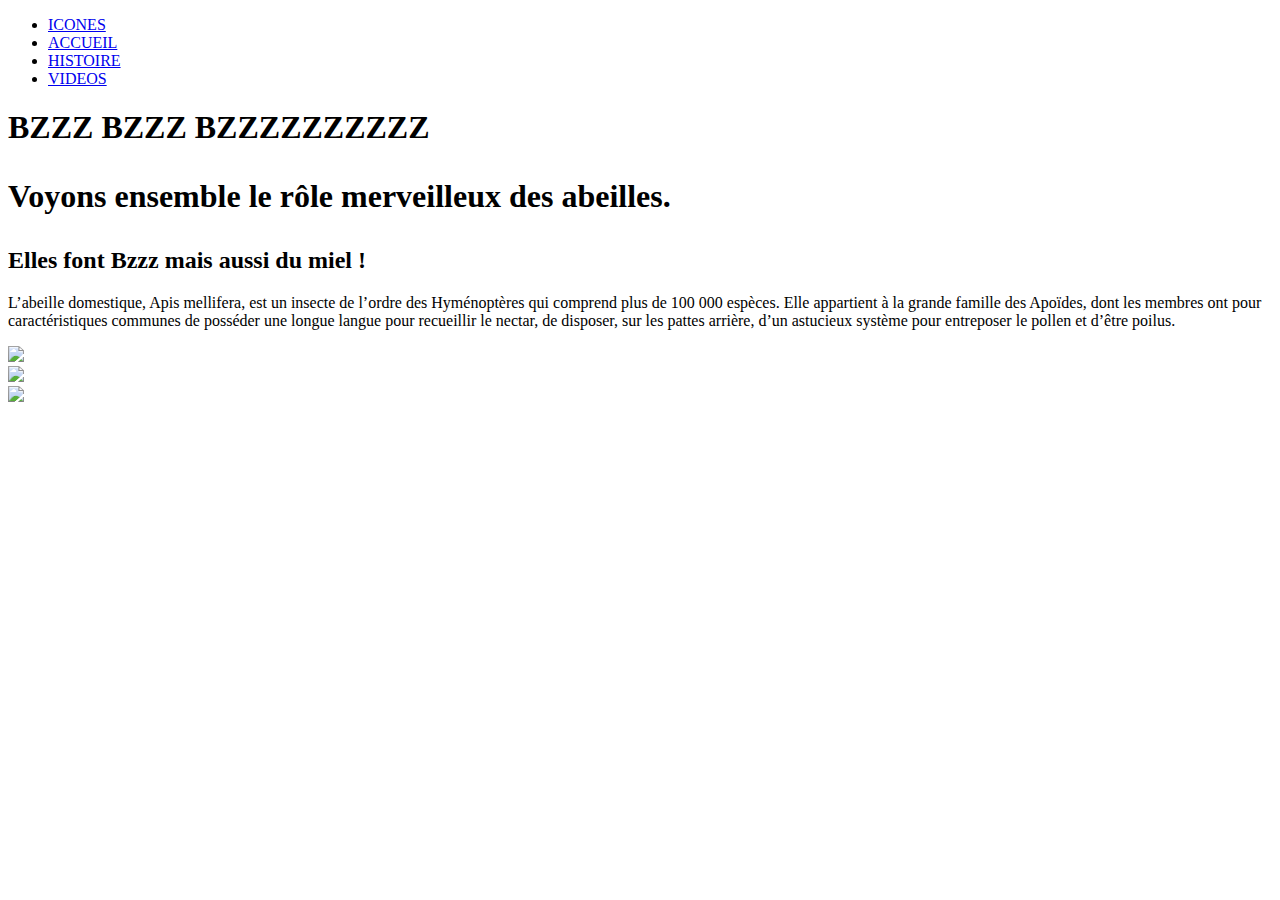
==== index.html @ 653a1ef9 "Add files via upload" ====
<!doctype html>
<html>
<head>
<meta charset="UTF-8">
<link rel="stylesheet" href="Css/stylesheet.css">
<title>Page Test</title>

<style type="text/css">
@import url("Css/stylesheet.css");
</style>

</head>

<body>



<div id="container">



<header>

<nav>
		<ul>
      <li> <a href="./icones.html"> ICONES </a> </li>
			<li> <a href="./index.html"> ACCUEIL </a> </li>
			<li> <a href="./infos.html"> HISTOIRE </a> </li>
			<li> <a href="./videos.html"> VIDEOS </a> </li>

		</ul>

	</nav>


	<div class="intro">
	<h1>
		BZZZ BZZZ BZZZZZZZZZZ
		<p>Voyons ensemble le rôle merveilleux des abeilles.</p>
	</h1>
</div>
</header>
</div>


	<div class="container">

		<h2>Elles font Bzzz mais aussi du miel !</h2>

		<p>L’abeille domestique, Apis mellifera, est un insecte de l’ordre des Hyménoptères qui comprend plus de 100 000 espèces. Elle appartient à la grande famille des Apoïdes, dont les membres ont pour caractéristiques communes de posséder une longue langue pour recueillir le nectar, de disposer, sur les pattes arrière, d’un astucieux système pour entreposer le pollen et d’être poilus.</p>

	</div>

	<div class="picture">


		<img src="css/img/pic1.jpg"/>
		<div id="caca"><img src="css/img/pic2.jpg"/> </div>
		<img src="css/img/pic3.jpg"/>

	</div>

	<div class="footer">

	</div>

</body>





</html>
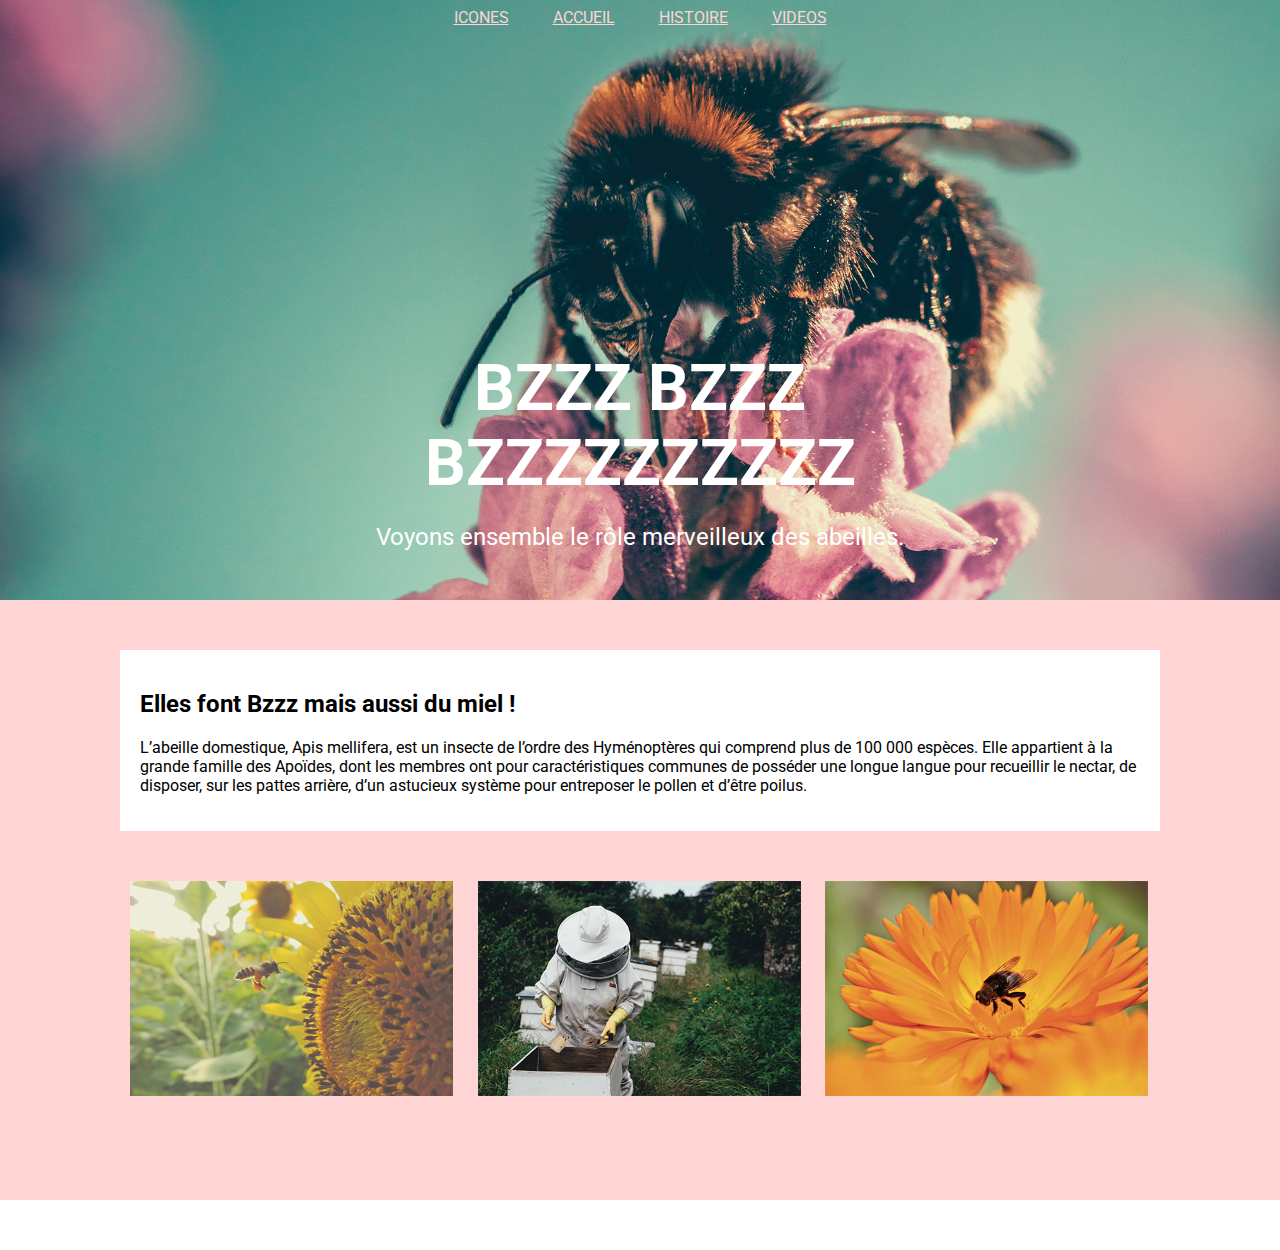
==== commit 7c5dfd31: "new version css" ====
--- a/index.html
+++ b/index.html
@@ -2,11 +2,11 @@
 <html>
 <head>
 <meta charset="UTF-8">
-<link rel="stylesheet" href="Css/stylesheet.css">
+<link rel="stylesheet" href="css/stylesheet.css">
 <title>Page Test</title>
 
 <style type="text/css">
-@import url("Css/stylesheet.css");
+@import url("css/stylesheet.css");
 </style>
 
 </head>
--- a/css/stylesheet.css
+++ b/css/stylesheet.css
@@ -0,0 +1,117 @@
+@charset "UTF-8";
+/* CSS Document */
+@import url('https://fonts.googleapis.com/css?family=Roboto:400,700');
+
+body {
+	background-color: #ffd4d4;
+	margin: 0px;
+	font-family: 'roboto', sans-serif;
+	font-weight: 400;
+}
+
+nav {
+width: 700px;
+text-align: center;
+margin: 0 auto;
+padding: 0;
+}
+
+nav ul{
+	margin: 0;
+	padding: 0;
+	transform:translateY(40%);
+}
+
+nav ul li {
+display: inline-block;
+line-height: 20px;
+margin: 0 20px;
+
+}
+
+nav ul li a {
+	color: #ffd4d4;
+}
+
+header {
+	height: 600px;
+    background-image: url("img/coverpic.jpg");
+	background-position: center center;
+	background-repeat: no-repeat;
+	background-size: cover;
+	background-attachment: fixed;
+
+}
+
+#container{
+	min-height: 500px;
+	margin: auto;
+
+}
+
+
+
+header .intro {
+	width:50%;
+	position: absolute;
+	top: 50%;
+	left: 50%;
+	transform: translateY(-50%) translateX(-50%);
+}
+
+header .intro h1 {
+	font-size:64px;
+	text-align:center;
+	color:white;
+	font-weight: 700;
+}
+
+
+
+
+header .intro p{
+	color:white;
+	font-size:24px;
+	line-height: 24px;
+	text-align: center;
+	font-weight: 400;
+}
+
+
+.container {
+	width: 1000px;
+	background-color: white;
+	margin:50px auto;
+	padding: 20px;
+
+}
+
+.picture {
+	width: 1020px;
+	margin:auto;
+	margin-bottom: 100px;
+
+
+}
+.picture img{
+	text-align: center;
+	width: 323px;
+	display: inline-block;
+}
+
+#caca {
+	display: inline-block;
+	margin-left: 21px;
+	margin-right: 20px;
+}
+
+.footer {
+	height: 50px;
+	background-color: #FFF;
+}
+
+.footer p {
+	transform:translateY(60%);
+	color: white;
+
+}
